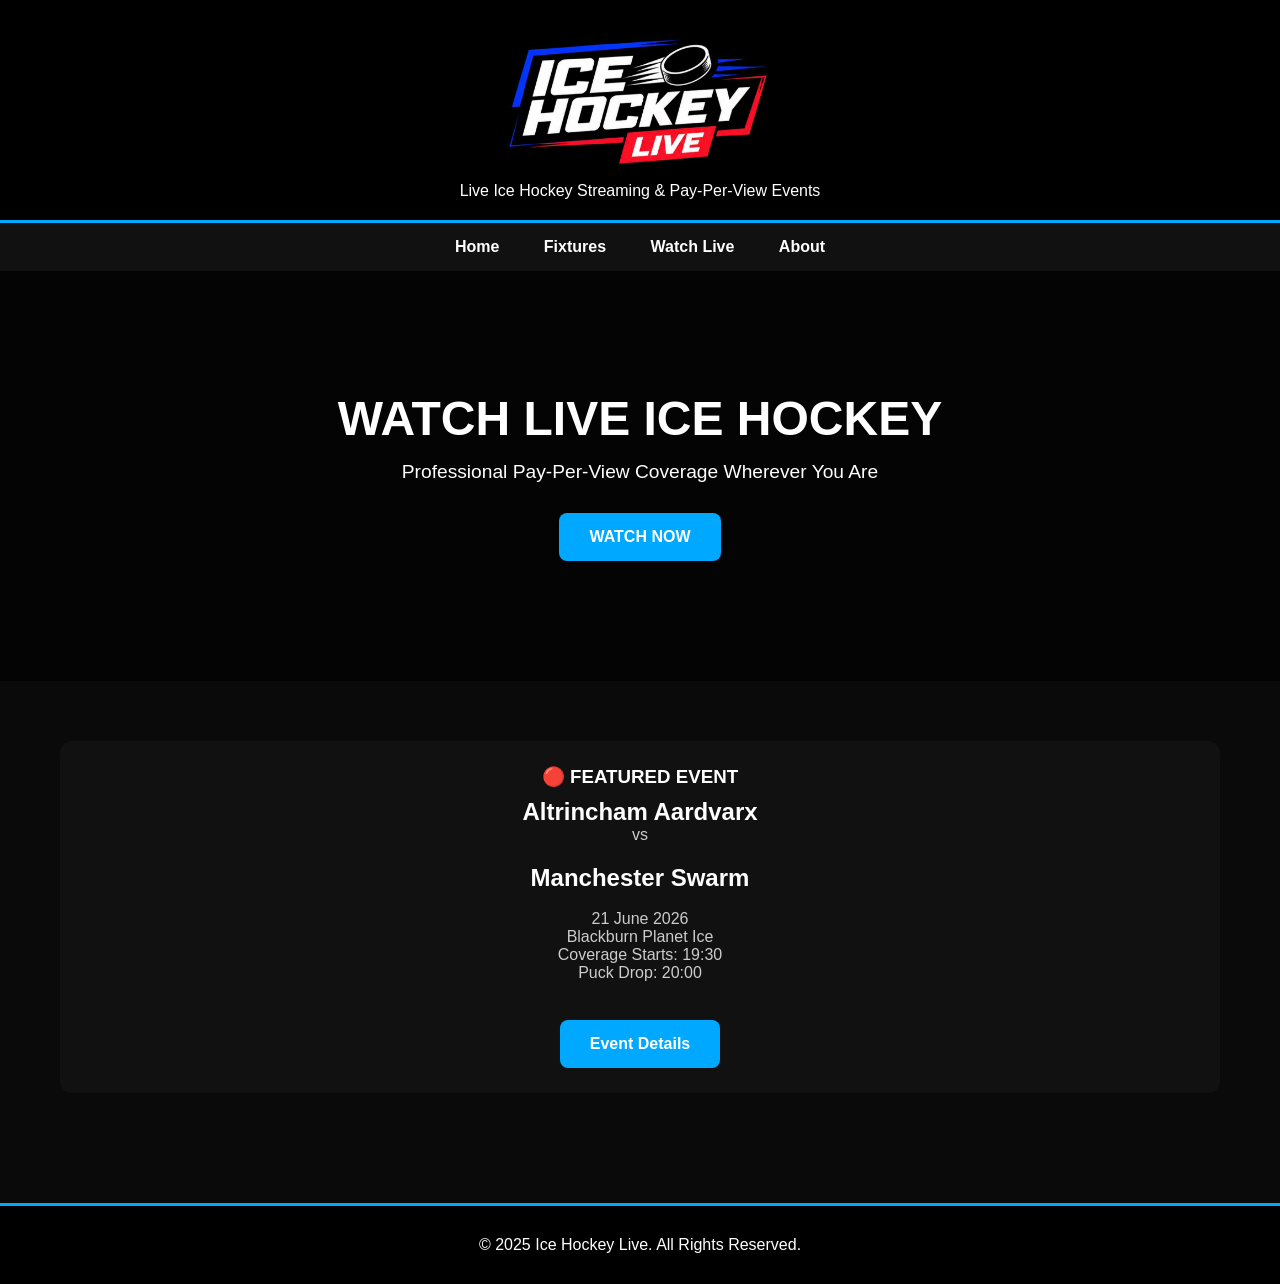
==== index.html @ 2853f2be "Update index.html" ====
<!DOCTYPE html>

<html lang="en">
<head>
<meta charset="UTF-8">
<meta name="viewport" content="width=device-width, initial-scale=1.0">
<title>Ice Hockey Live</title>

<style>
*{
    margin:0;
    padding:0;
    box-sizing:border-box;
}

body{
    font-family:Arial, Helvetica, sans-serif;
    background:#0a0a0a;
    color:white;
}

header{
    background:#000;
    border-bottom:3px solid #00a8ff;
    text-align:center;
    padding:20px;
}

header img{
    max-width:300px;
}

nav{
    background:#111;
    text-align:center;
    padding:15px;
}

nav a{
    color:white;
    text-decoration:none;
    margin:0 20px;
    font-weight:bold;
    transition:0.3s;
}

nav a:hover{
    color:#00a8ff;
}

.hero{
    background:linear-gradient(rgba(0,0,0,0.65),
    rgba(0,0,0,0.65)),
    url('https://images.unsplash.com/photo-1515703407324-5f753afd8be8?auto=format&fit=crop&w=1600&q=80');
    background-size:cover;
    background-position:center;
    text-align:center;
    padding:120px 20px;
}

.hero h1{
    font-size:3rem;
    margin-bottom:15px;
}

.hero p{
    font-size:1.2rem;
    margin-bottom:30px;
}

.button{
    display:inline-block;
    background:#00a8ff;
    color:white;
    text-decoration:none;
    padding:15px 30px;
    border-radius:8px;
    font-weight:bold;
}

.button:hover{
    background:#0088cc;
}

.section{
    max-width:1200px;
    margin:auto;
    padding:60px 20px;
}

.section-title{
    text-align:center;
    margin-bottom:40px;
    font-size:2rem;
}

.featured-game{
    background:#111;
    border-left:5px solid #00a8ff;
    border-radius:12px;
    padding:30px;
    text-align:center;
    margin-bottom:60px;
}

.featured-game h3{
    color:#00a8ff;
    margin-bottom:10px;
}

.fixture-grid{
    display:grid;
    grid-template-columns:repeat(auto-fit,minmax(280px,1fr));
    gap:25px;
}

.fixture-card{
    background:#111;
    border-radius:12px;
    padding:25px;
    text-align:center;
    transition:0.3s;
}

.fixture-card:hover{
    transform:translateY(-5px);
}

.fixture-card h3{
    margin-bottom:10px;
}

.fixture-card p{
    margin-bottom:20px;
    color:#ccc;
}

footer{
    background:#000;
    text-align:center;
    padding:30px;
    margin-top:50px;
    border-top:3px solid #00a8ff;
}
</style>

</head>

<body>

<header>
    <img src="ice-hockey-live.png" alt="Ice Hockey Live Logo">
    <p>Live Ice Hockey Streaming & Pay-Per-View Events</p>
</header>

<nav>
    <a href="index.html">Home</a>
    <a href="fixtures.html">Fixtures</a>
    <a href="watch.html">Watch Live</a>
    <a href="about.html">About</a>
</nav>

<section class="hero">
    <h1>WATCH LIVE ICE HOCKEY</h1>
    <p>Professional Pay-Per-View Coverage Wherever You Are</p>


<a href="watch.html" class="button">
    WATCH NOW
</a>
    

</section>

<section class="section">


<div class="fixture-card">

    <h3>🔴 FEATURED EVENT</h3>

    <h2>Altrincham Aardvarx</h2>

    <p>vs</p>

    <h2>Manchester Swarm</h2>

    <br>

    <p>
        21 June 2026<br>
        Blackburn Planet Ice<br>
        Coverage Starts: 19:30<br>
        Puck Drop: 20:00
    </p>

    <br>

    <a href="event.html" class="button">
        Event Details
    </a>

</div>



</section>

<footer>
    <p>© 2025 Ice Hockey Live. All Rights Reserved.</p>
</footer>

</body>
</html>
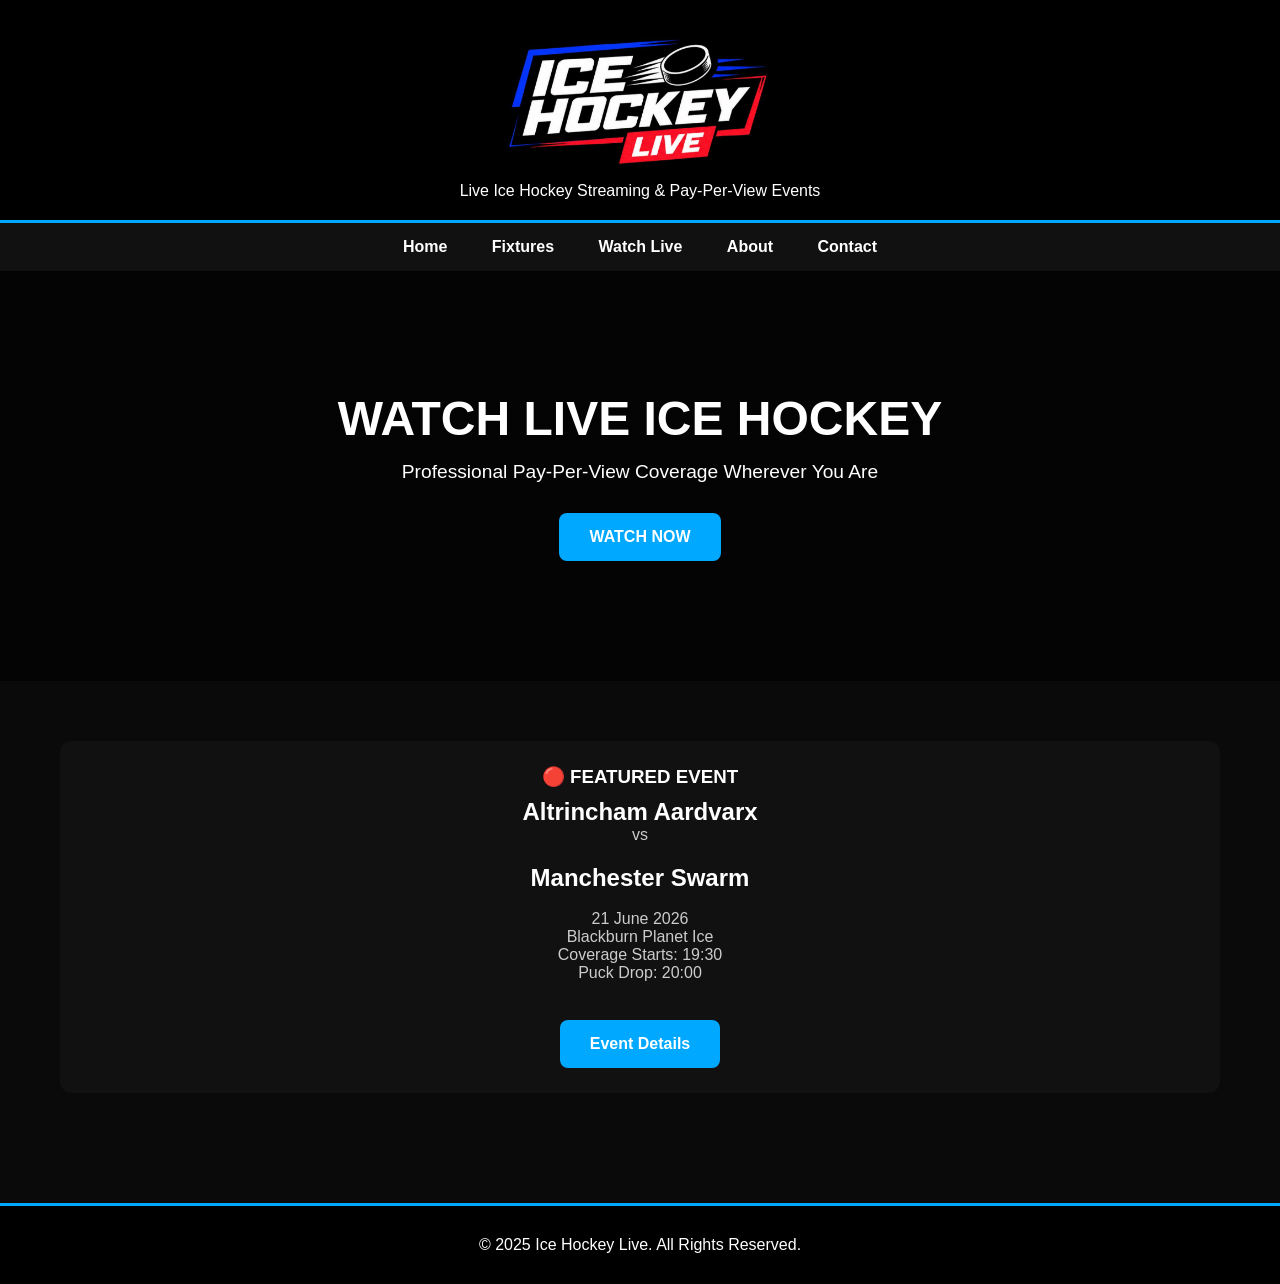
==== commit 2f3d8d38: "Update index.html" ====
--- a/index.html
+++ b/index.html
@@ -158,6 +158,7 @@
     <a href="fixtures.html">Fixtures</a>
     <a href="watch.html">Watch Live</a>
     <a href="about.html">About</a>
+    <a href="contact.html">Contact</a>
 </nav>
 
 <section class="hero">
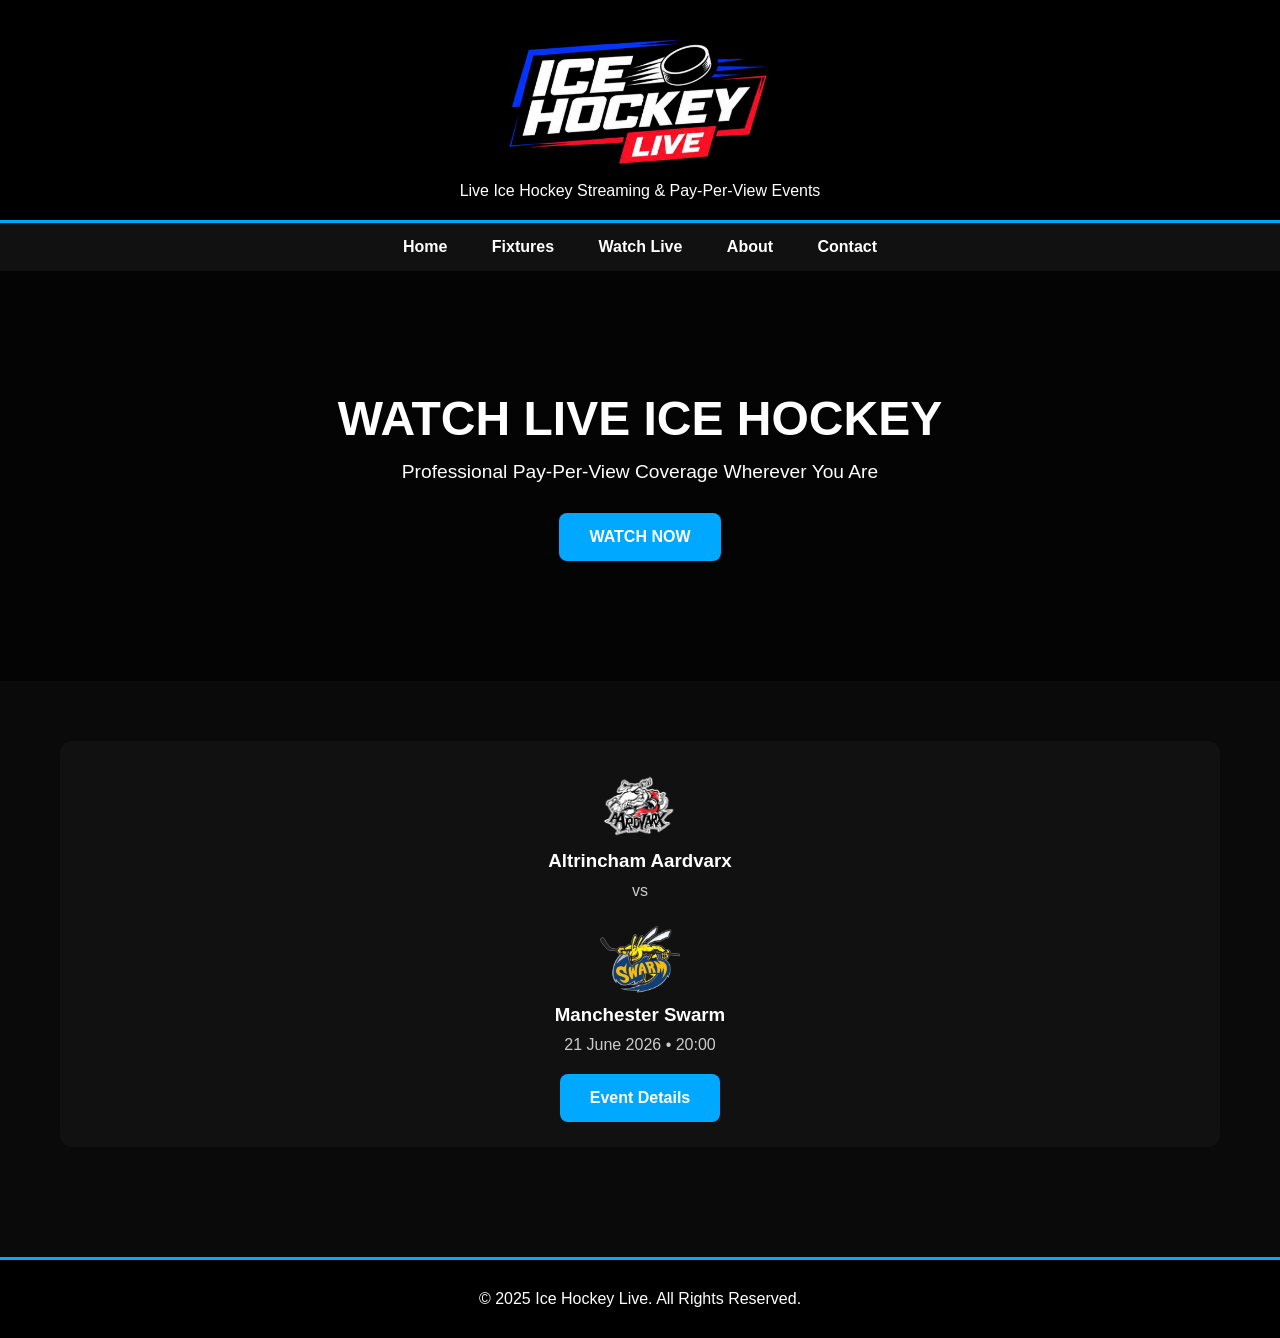
==== commit 7b846e95: "Update index.html" ====
--- a/index.html
+++ b/index.html
@@ -178,24 +178,21 @@
 
 <div class="fixture-card">
 
-    <h3>🔴 FEATURED EVENT</h3>
-
-    <h2>Altrincham Aardvarx</h2>
+    <img src="logo_trans.png"
+         alt="Altrincham Aardvarx"
+         width="80">
+
+    <h3>Altrincham Aardvarx</h3>
 
     <p>vs</p>
 
-    <h2>Manchester Swarm</h2>
-
-    <br>
-
-    <p>
-        21 June 2026<br>
-        Blackburn Planet Ice<br>
-        Coverage Starts: 19:30<br>
-        Puck Drop: 20:00
-    </p>
-
-    <br>
+    <img src="Swarm.png"
+         alt="Manchester Swarm"
+         width="80">
+
+    <h3>Manchester Swarm</h3>
+
+    <p>21 June 2026 • 20:00</p>
 
     <a href="event.html" class="button">
         Event Details
@@ -204,7 +201,6 @@
 </div>
 
 
-
 </section>
 
 <footer>
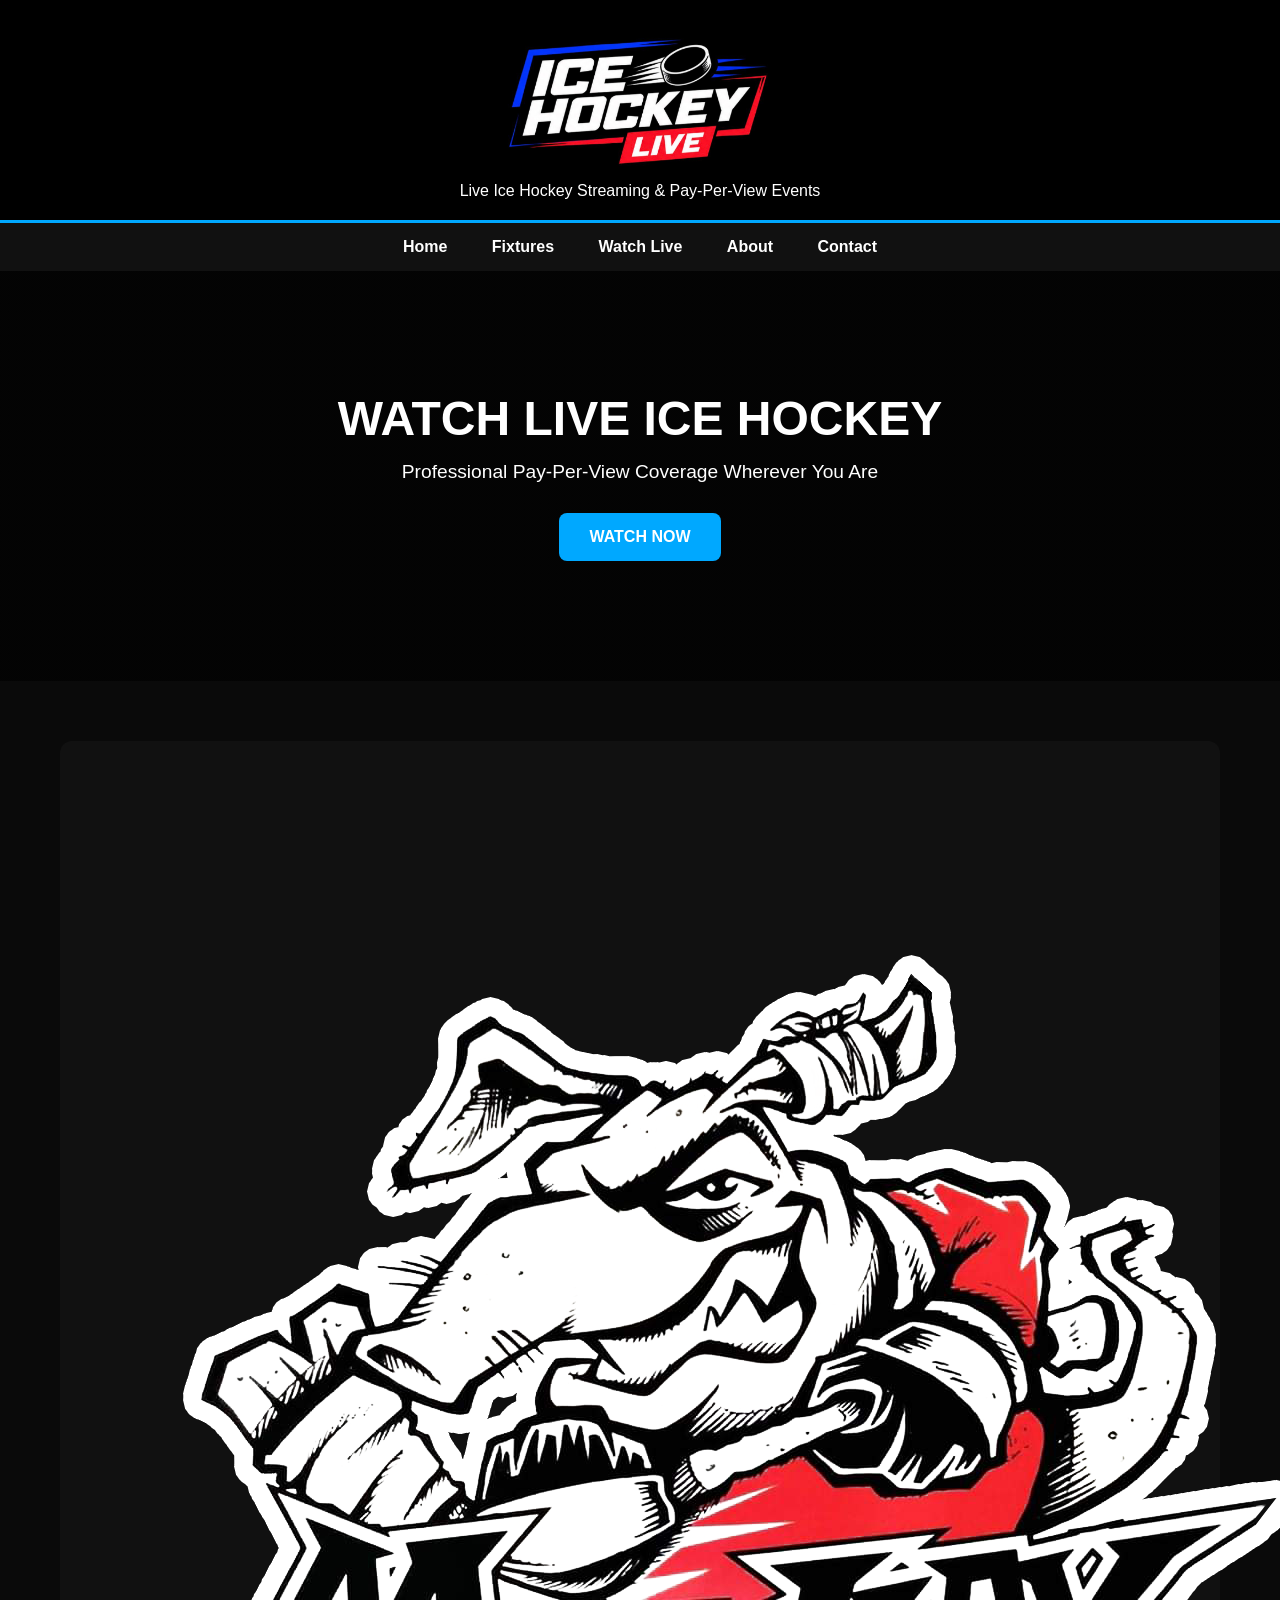
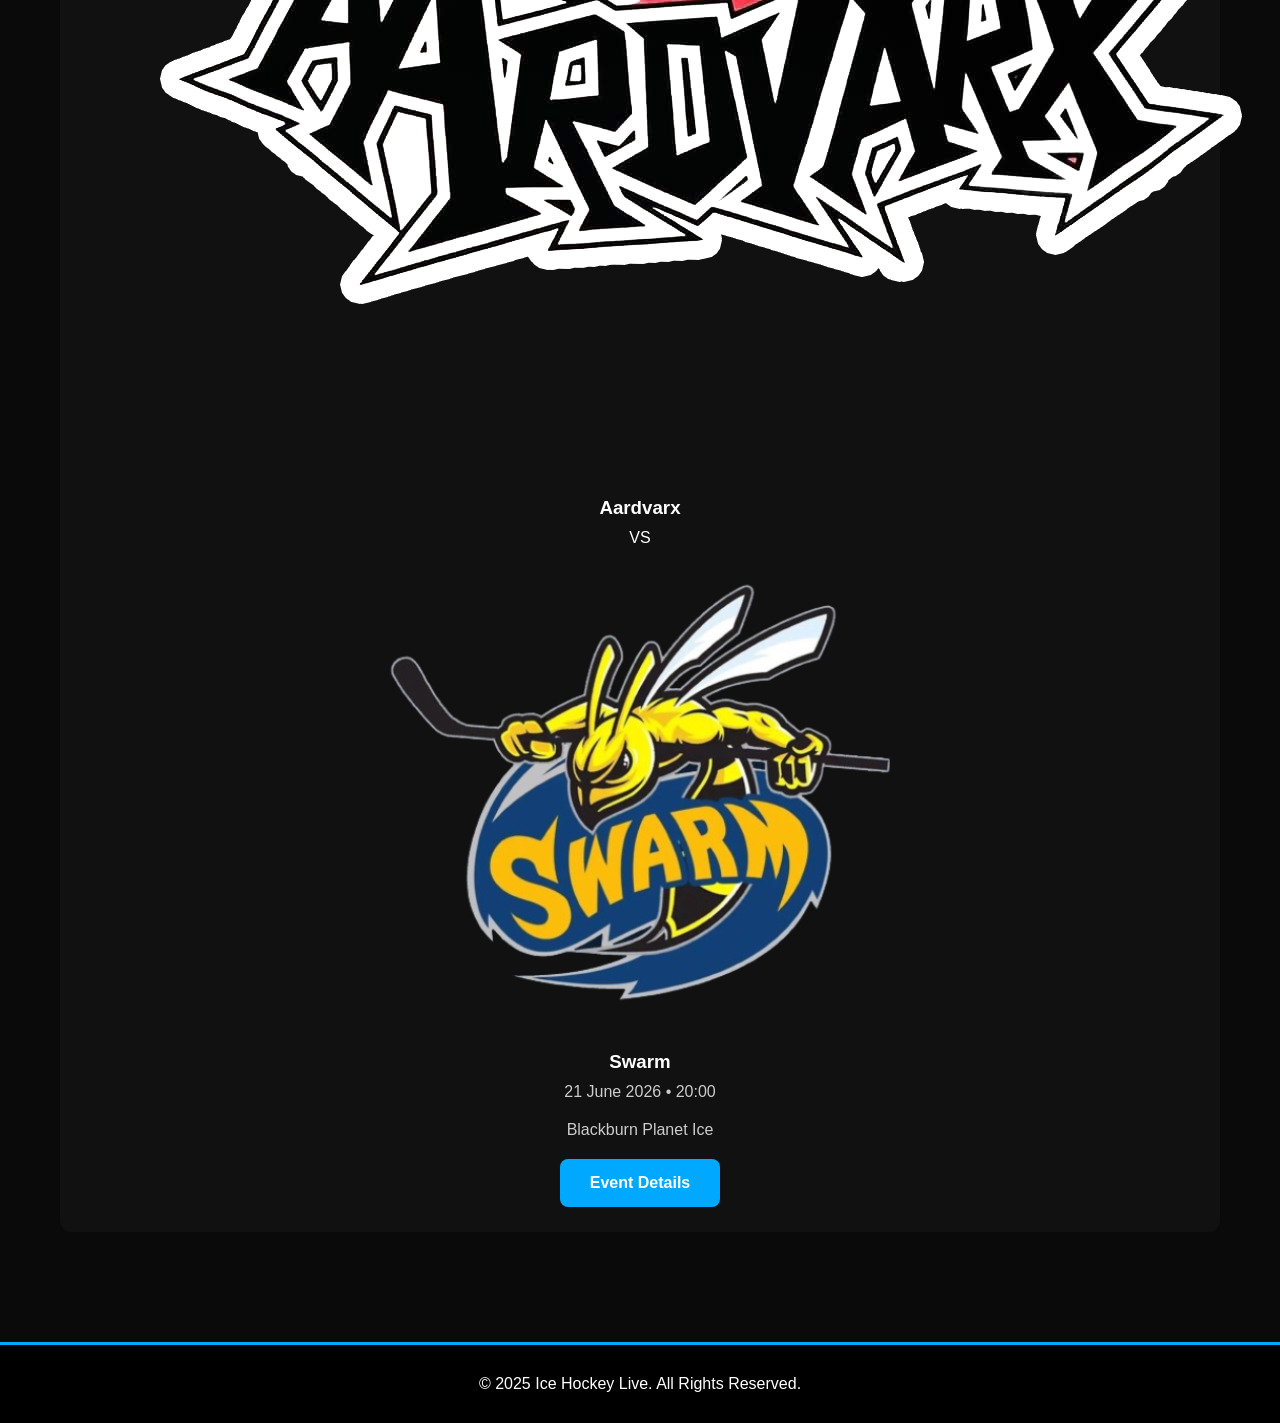
==== commit 0a9357d6: "Update index.html" ====
--- a/index.html
+++ b/index.html
@@ -178,21 +178,31 @@
 
 <div class="fixture-card">
 
-    <img src="logo_trans.png"
-         alt="Altrincham Aardvarx"
-         width="80">
-
-    <h3>Altrincham Aardvarx</h3>
-
-    <p>vs</p>
-
-    <img src="Swarm.png"
-         alt="Manchester Swarm"
-         width="80">
-
-    <h3>Manchester Swarm</h3>
-
-    <p>21 June 2026 • 20:00</p>
+    <div class="matchup">
+
+        <div class="team">
+            <img src="logo_trans.png" alt="Altrincham Aardvarx">
+            <h3>Aardvarx</h3>
+        </div>
+
+        <div class="vs">
+            VS
+        </div>
+
+        <div class="team">
+            <img src="Swarm.png" alt="Manchester Swarm">
+            <h3>Swarm</h3>
+        </div>
+
+    </div>
+
+    <p class="date">
+        21 June 2026 • 20:00
+    </p>
+
+    <p>
+        Blackburn Planet Ice
+    </p>
 
     <a href="event.html" class="button">
         Event Details
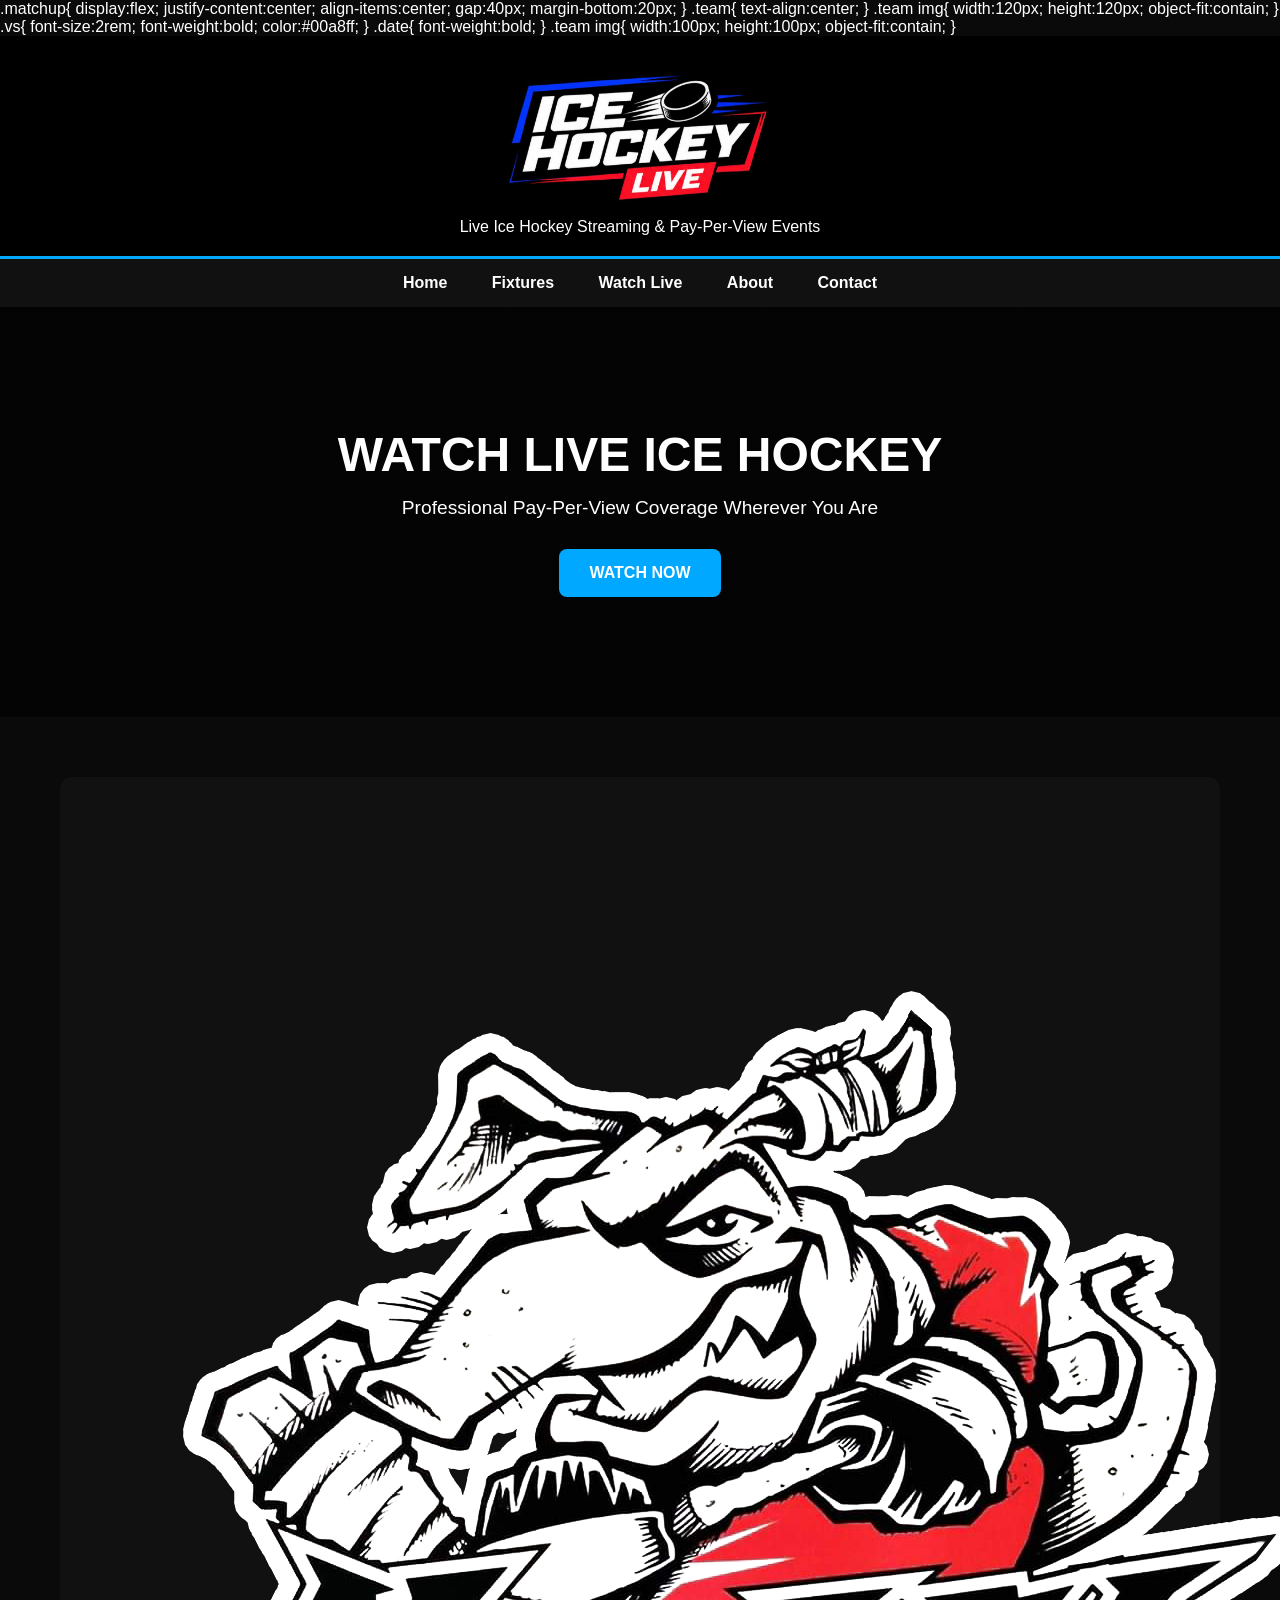
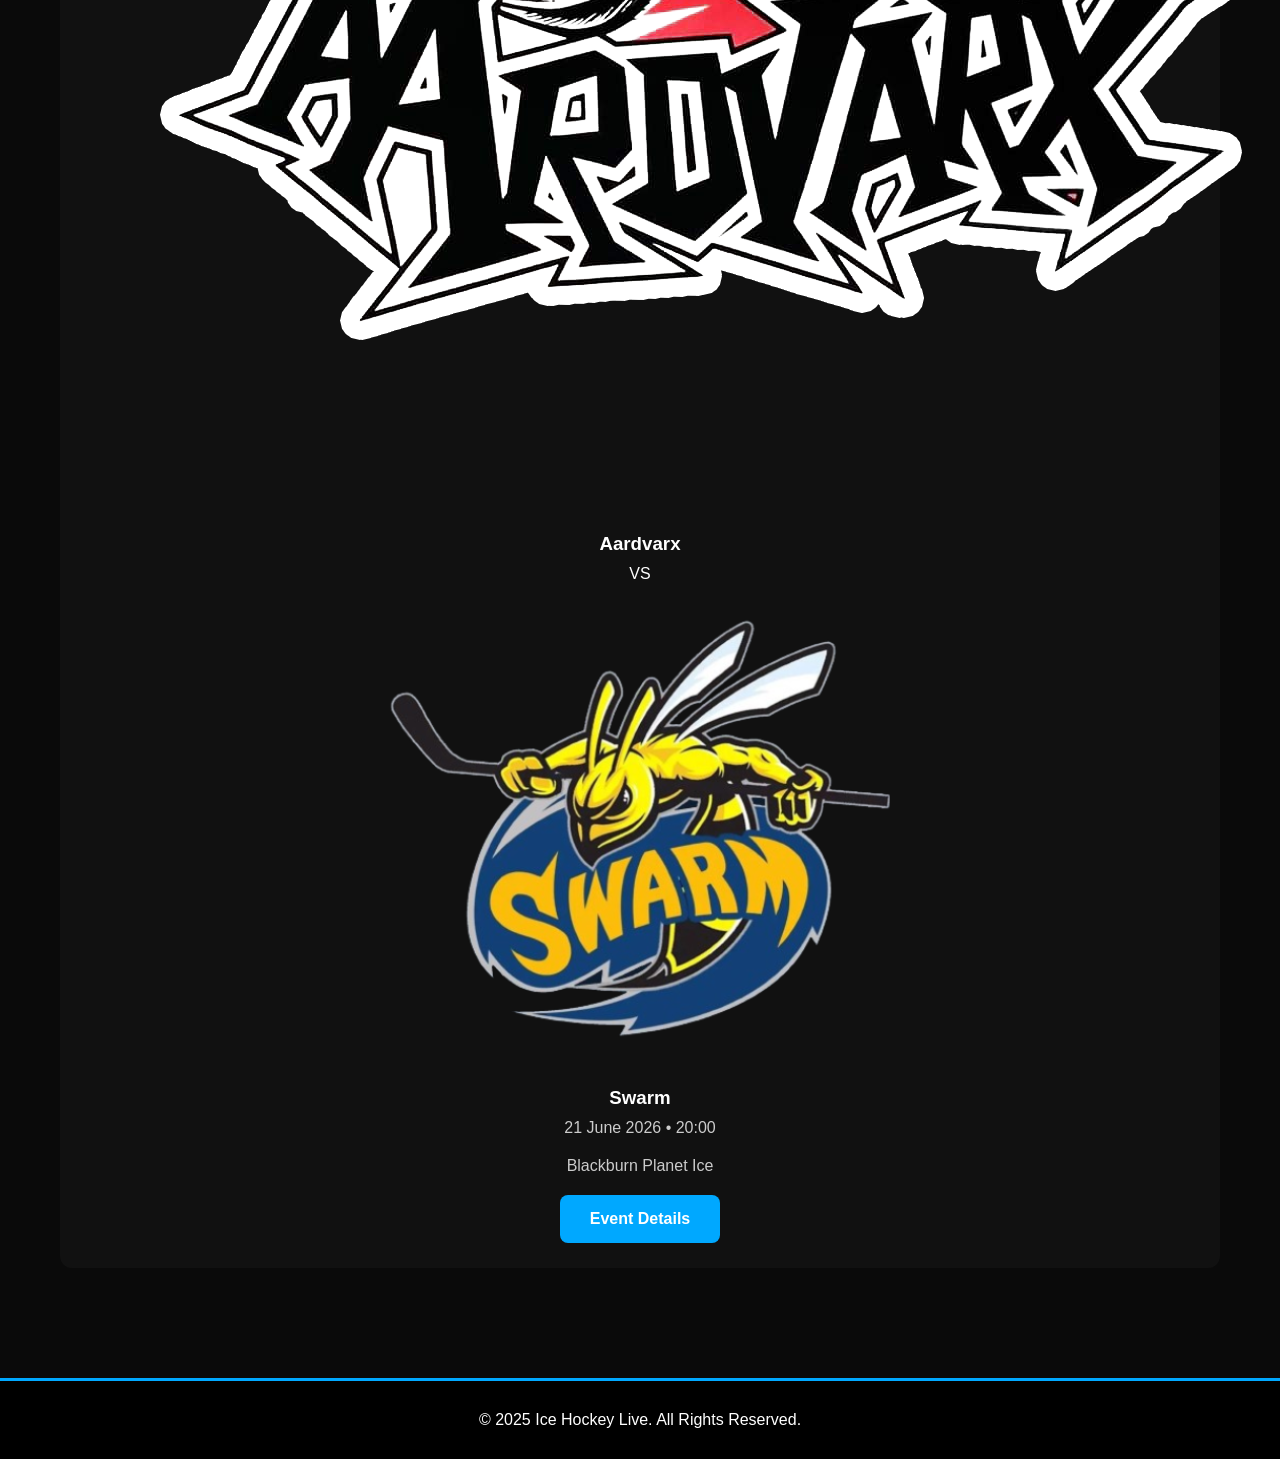
==== commit 6ecffb14: "Update index.html" ====
--- a/index.html
+++ b/index.html
@@ -143,7 +143,38 @@
     border-top:3px solid #00a8ff;
 }
 </style>
-
+.matchup{
+    display:flex;
+    justify-content:center;
+    align-items:center;
+    gap:40px;
+    margin-bottom:20px;
+}
+
+.team{
+    text-align:center;
+}
+
+.team img{
+    width:120px;
+    height:120px;
+    object-fit:contain;
+}
+
+.vs{
+    font-size:2rem;
+    font-weight:bold;
+    color:#00a8ff;
+}
+
+.date{
+    font-weight:bold;
+}
+    .team img{
+    width:100px;
+    height:100px;
+    object-fit:contain;
+}
 </head>
 
 <body>
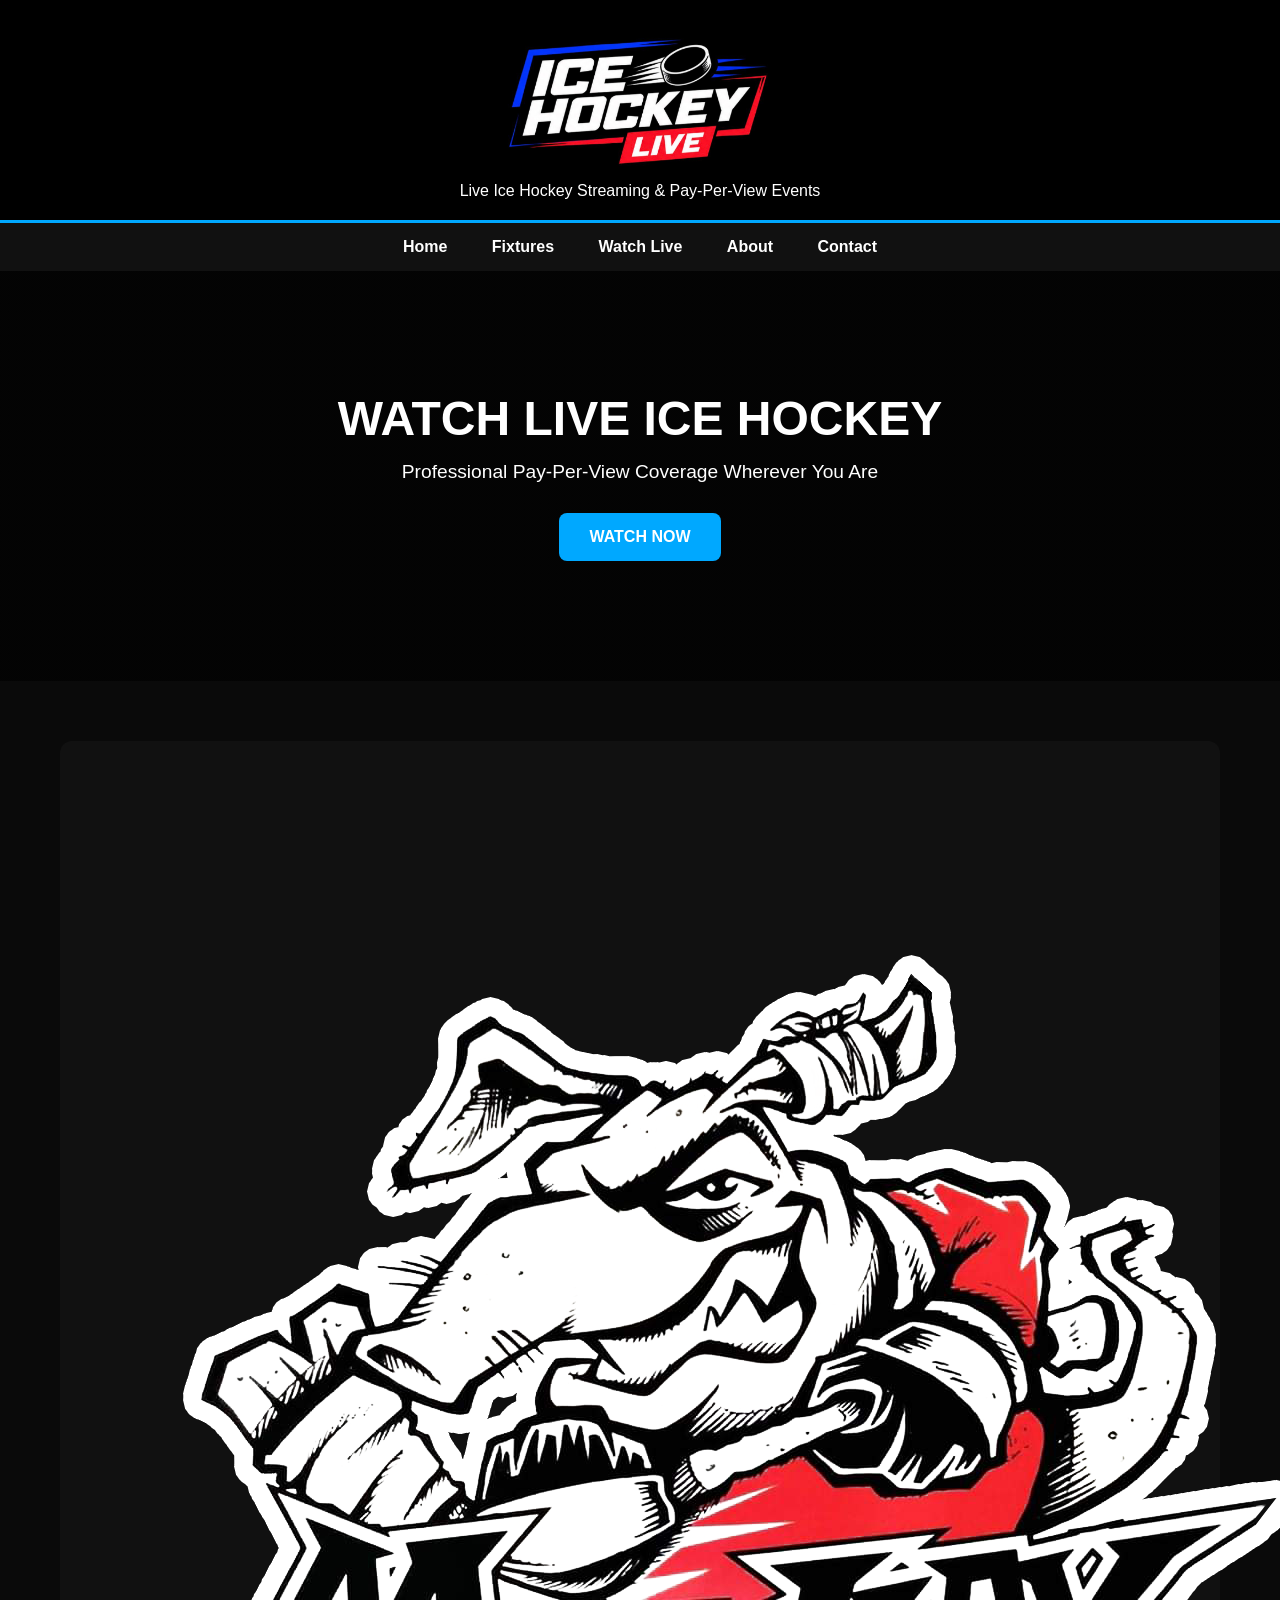
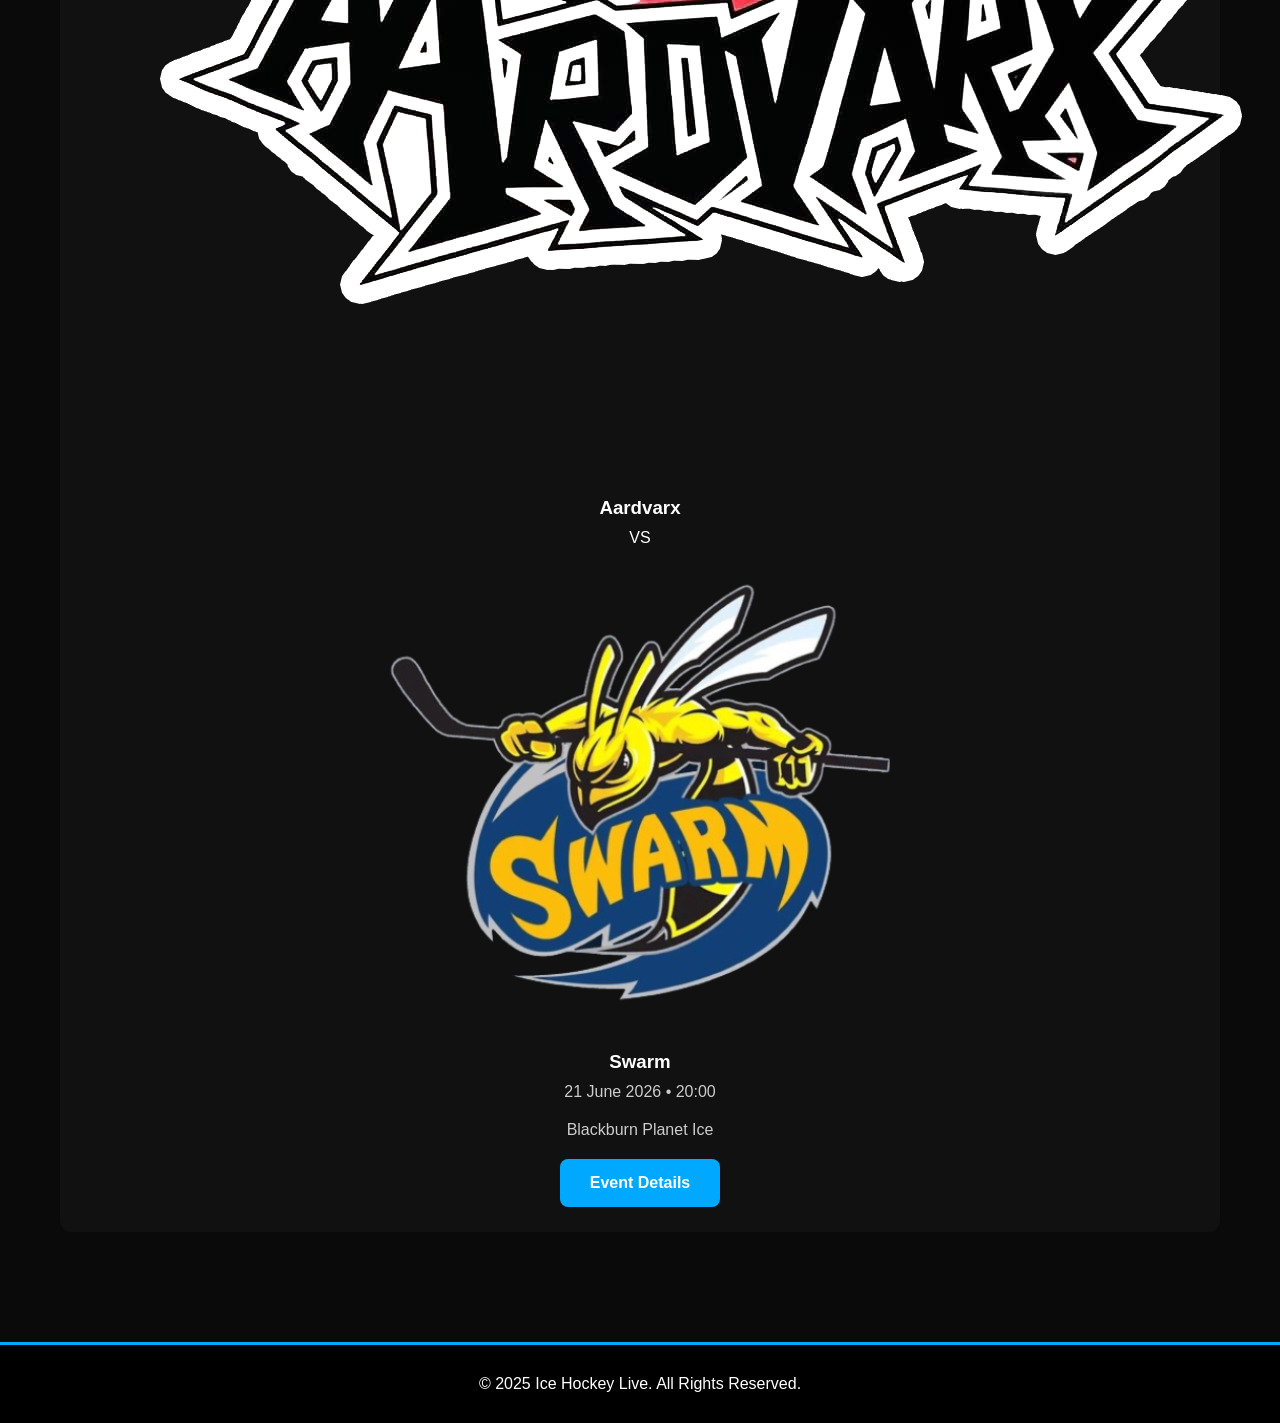
==== commit 181eb33a: "Update index.html" ====
--- a/index.html
+++ b/index.html
@@ -143,38 +143,7 @@
     border-top:3px solid #00a8ff;
 }
 </style>
-.matchup{
-    display:flex;
-    justify-content:center;
-    align-items:center;
-    gap:40px;
-    margin-bottom:20px;
-}
-
-.team{
-    text-align:center;
-}
-
-.team img{
-    width:120px;
-    height:120px;
-    object-fit:contain;
-}
-
-.vs{
-    font-size:2rem;
-    font-weight:bold;
-    color:#00a8ff;
-}
-
-.date{
-    font-weight:bold;
-}
-    .team img{
-    width:100px;
-    height:100px;
-    object-fit:contain;
-}
+
 </head>
 
 <body>
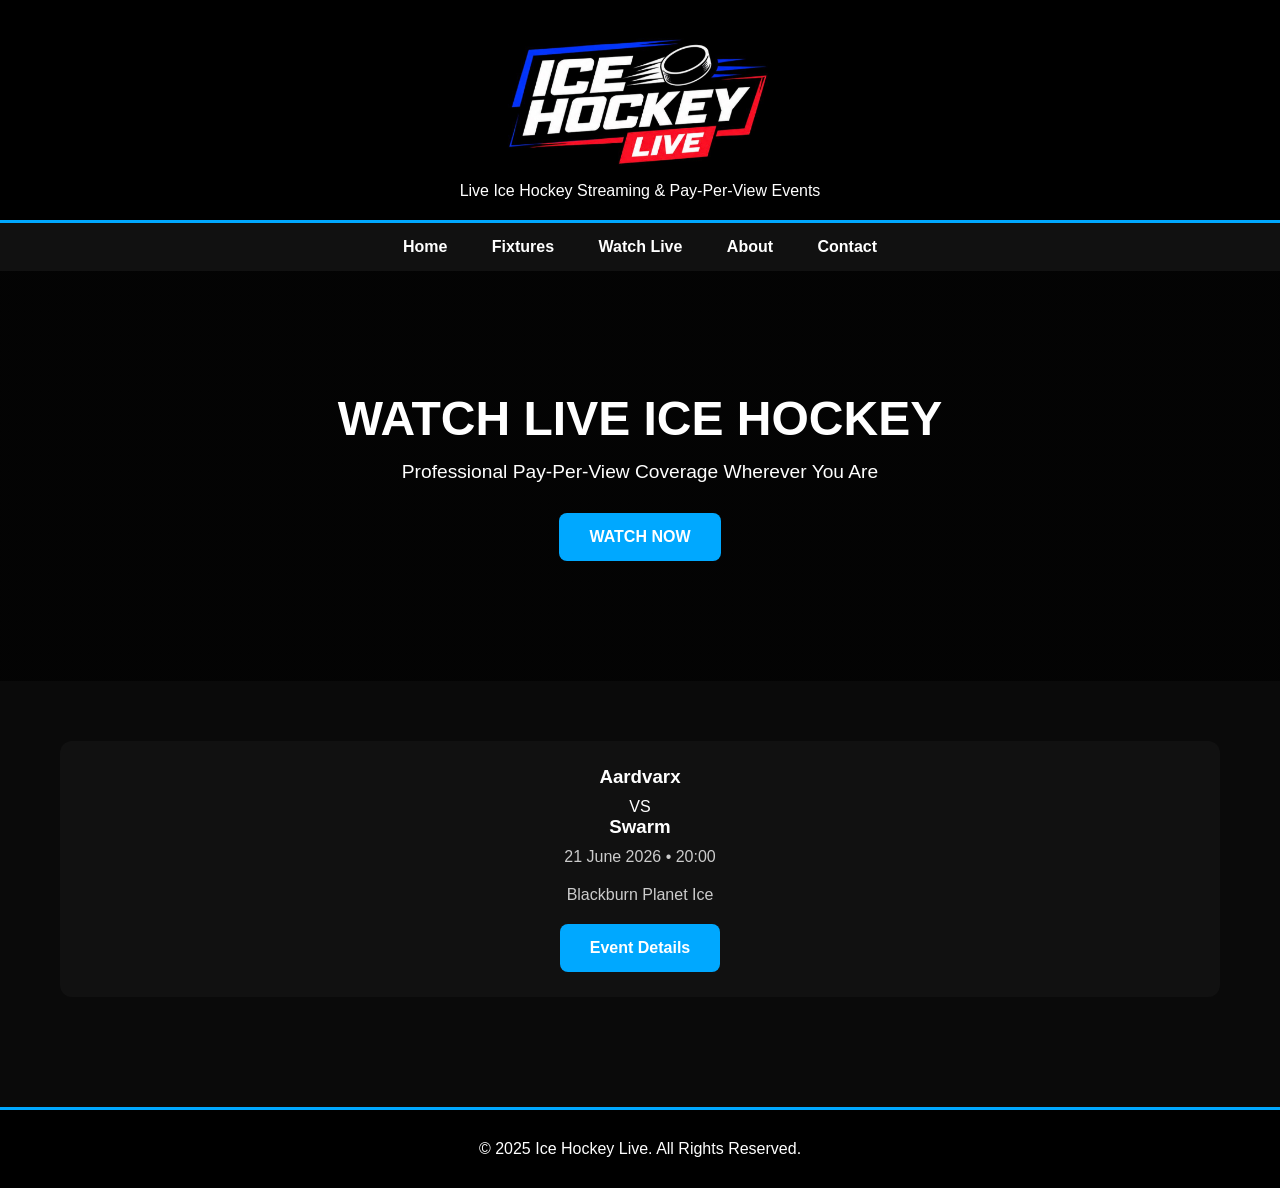
==== commit 40ebfd85: "Update index.html" ====
--- a/index.html
+++ b/index.html
@@ -181,7 +181,7 @@
     <div class="matchup">
 
         <div class="team">
-            <img src="logo_trans.png" alt="Altrincham Aardvarx">
+            <alt="Altrincham Aardvarx">
             <h3>Aardvarx</h3>
         </div>
 
@@ -190,7 +190,7 @@
         </div>
 
         <div class="team">
-            <img src="Swarm.png" alt="Manchester Swarm">
+            <alt="Manchester Swarm">
             <h3>Swarm</h3>
         </div>
 
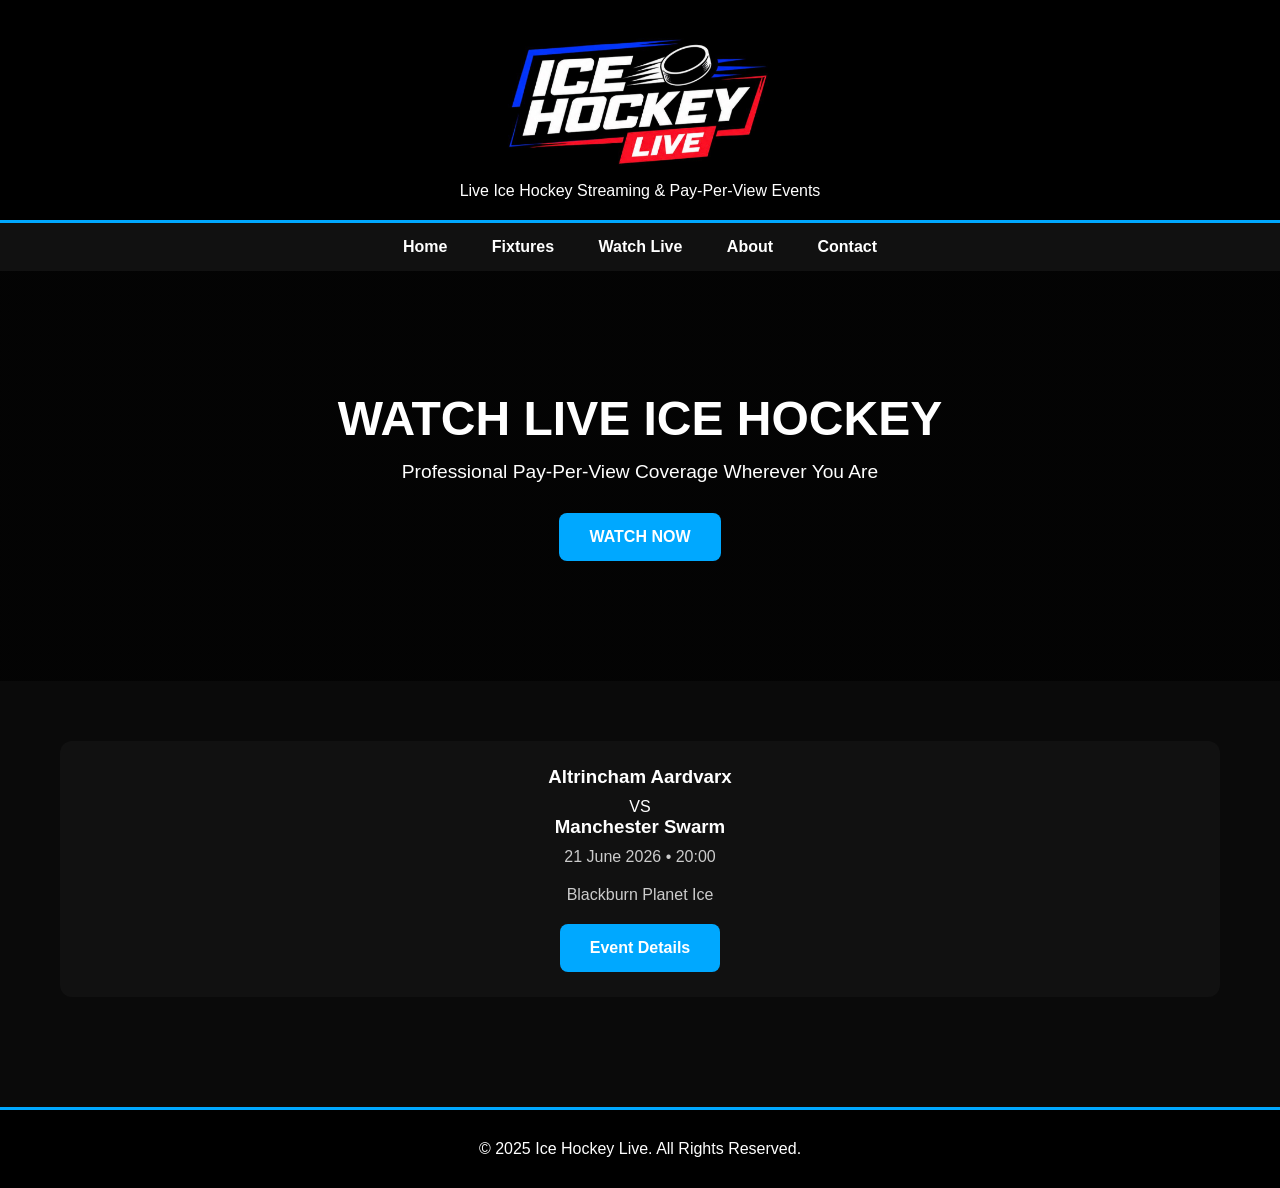
==== commit 1252ffb5: "Update index.html" ====
--- a/index.html
+++ b/index.html
@@ -182,7 +182,7 @@
 
         <div class="team">
             <alt="Altrincham Aardvarx">
-            <h3>Aardvarx</h3>
+            <h3>Altrincham Aardvarx</h3>
         </div>
 
         <div class="vs">
@@ -191,7 +191,7 @@
 
         <div class="team">
             <alt="Manchester Swarm">
-            <h3>Swarm</h3>
+            <h3>Manchester Swarm</h3>
         </div>
 
     </div>
